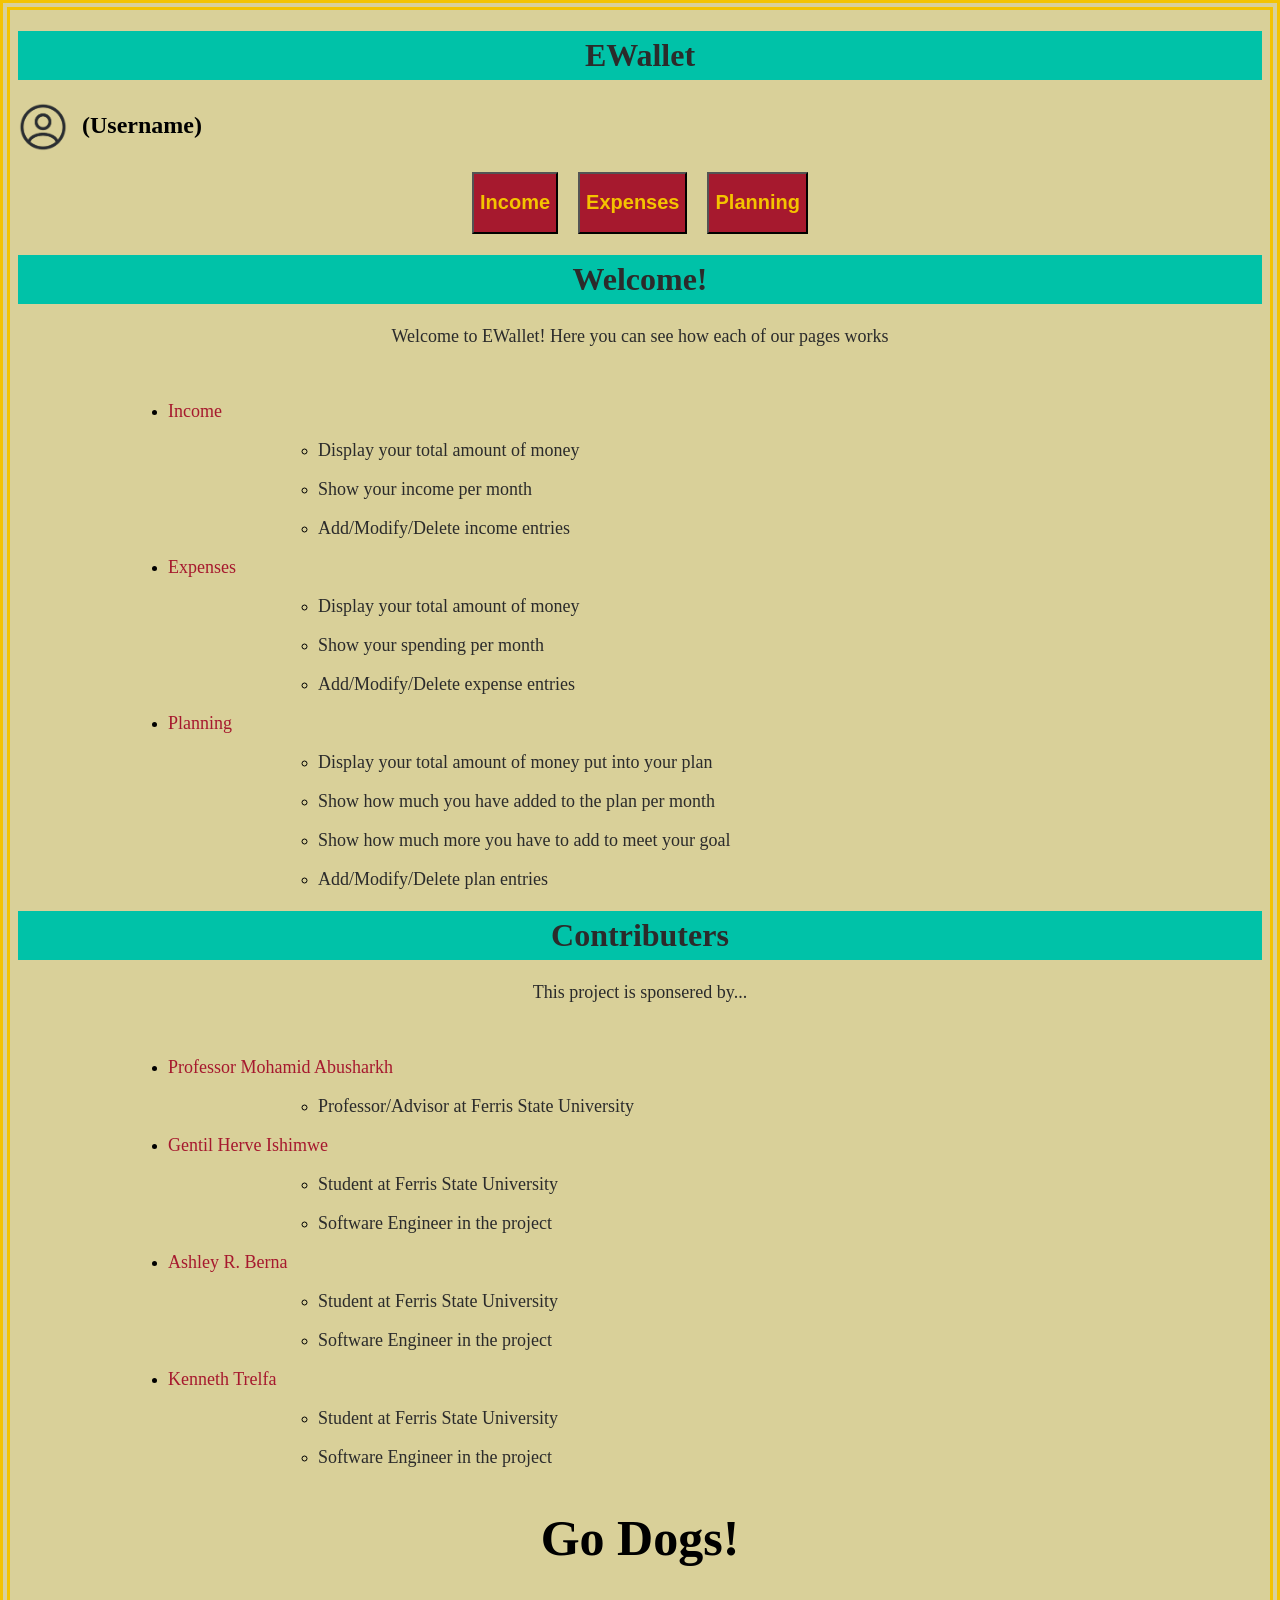
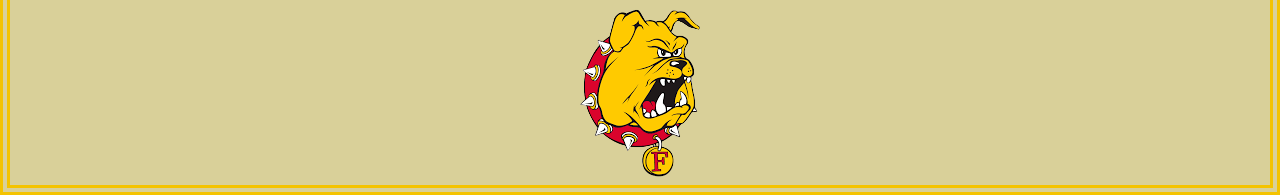
==== index.html @ 31c6ecd8 "finished index.html and created other html page files" ====
<!DOCTYPE html>
<html>
<head>
    <meta charset="UTF-8">
    <link rel = "stylesheet" href = "CSS_Files/styles.css">
    <title>EWallet</title>
</head>
<body>
    <div id = "intro">
        <h1 class = "title">EWallet</h1>

        <h2>
            <img src = "Pictures/usernameIcon.png" alt = "Username Icon" id = "usernameIcon">
            (Username)
        </h2>

        <div id = "optionButtons">
            <button id = "incomeButton"><h2>Income</h2></button>
            <button id = "expenseButton"><h2>Expenses</h2></button>
            <button id = "planningButton"><h2>Planning</h2></button>
        </div>
    </div>


    <div id = "explination">
        <h1 class = "title">Welcome!</h1>

        <p class = "generalText">Welcome to EWallet! Here you can see how each of our pages works</p><br>

        <ul>
            <li><p class = "listName">Income</p>
                <ul>
                    <li><p>Display your total amount of money</p></li>
                    <li><p>Show your income per month</p></li>
                    <li><p>Add/Modify/Delete income entries</p></li>
                </ul>
            </li>
            <li><p class = "listName">Expenses</p>
                <ul>
                    <li><p>Display your total amount of money</p></li>
                    <li><p>Show your spending per month</p></li>
                    <li><p>Add/Modify/Delete expense entries</p>
                </ul>
            </li>
            <li><p class = "listName">Planning</p>
                <ul>
                    <li><p>Display your total amount of money put into your plan</p></li>
                    <li><p>Show how much you have added to the plan per month</p></li>
                    <li><p>Show how much more you have to add to meet your goal</p></li>
                    <li><p>Add/Modify/Delete plan entries</p></li>
                </ul>
            </li>
        </ul>
    </div>

    <div id = "contributers">
        <h1 class = "title">Contributers</h1>

        <p class = "generalText">This project is sponsered by...</p><br>

        <ul>
            <li><p class = "listName">Professor Mohamid Abusharkh</p>
                <ul>
                    <li><p>Professor/Advisor at Ferris State University</p></li>
                </ul>
            </li>
            <li><p class = "listName">Gentil Herve Ishimwe</p>
                <ul>
                    <li><p>Student at Ferris State University</p></li>
                    <li><p>Software Engineer in the project</p></li>
                </ul>
            </li>
            <li><p class = "listName">Ashley R. Berna</p>
                <ul>
                    <li><p>Student at Ferris State University</p></li>
                    <li><p>Software Engineer in the project</p></li>
                </ul>
            </li>
                <li><p class = "listName">⁠Kenneth Trelfa</p>
                <ul>
                    <li><p>Student at Ferris State University</p></li>
                    <li><p>Software Engineer in the project</p></li>
                </ul>
            </li>
        </ul>

        <h2 id = "slogan">Go Dogs!</h2>

        <img src = "Pictures/FerrisStateLogo.png" alt = "Ferris State Logo" id = "logo">
    </div>

</body>
</html>
---- CSS_Files/styles.css ----
/* Page Styles */
html {
    background-color: #D9D099;
    border: 10px double #F4C300
}

/* Text Styles */
p {
    font-family: Lucida Console, serif;
    font-size: 18px;

    color: #2B2B2B;
}

.generalText {
    text-align: center;
}

.listName {
    color:#A6192E;
}

.title {
    padding: 6px 0px;
    text-align: center;
    font-family: Lucida Console, serif;

    color: #2B2B2B;
    background-color: #00C2A8;
}

#slogan {
    text-align: center;
    font-family: Lucida Console, serif;
    font-size: 50px;
}

/* Button Styles */
#optionButtons {
    display: flex;
    justify-content: center;
    gap: 20px;
}

button {
    background-color: #A6192E;
    color: #F4C300
}

/* List Styles */
ul {
    padding-left: 150px;
}

/* Image Styles */
#usernameIcon {
    width: 50px;
    height: 50px;
    border-radius: 50%;
    object-fit: cover;
    margin-right: 8px;
    vertical-align: middle;
}

#logo {
    display: block;
    margin: 0 auto;
}
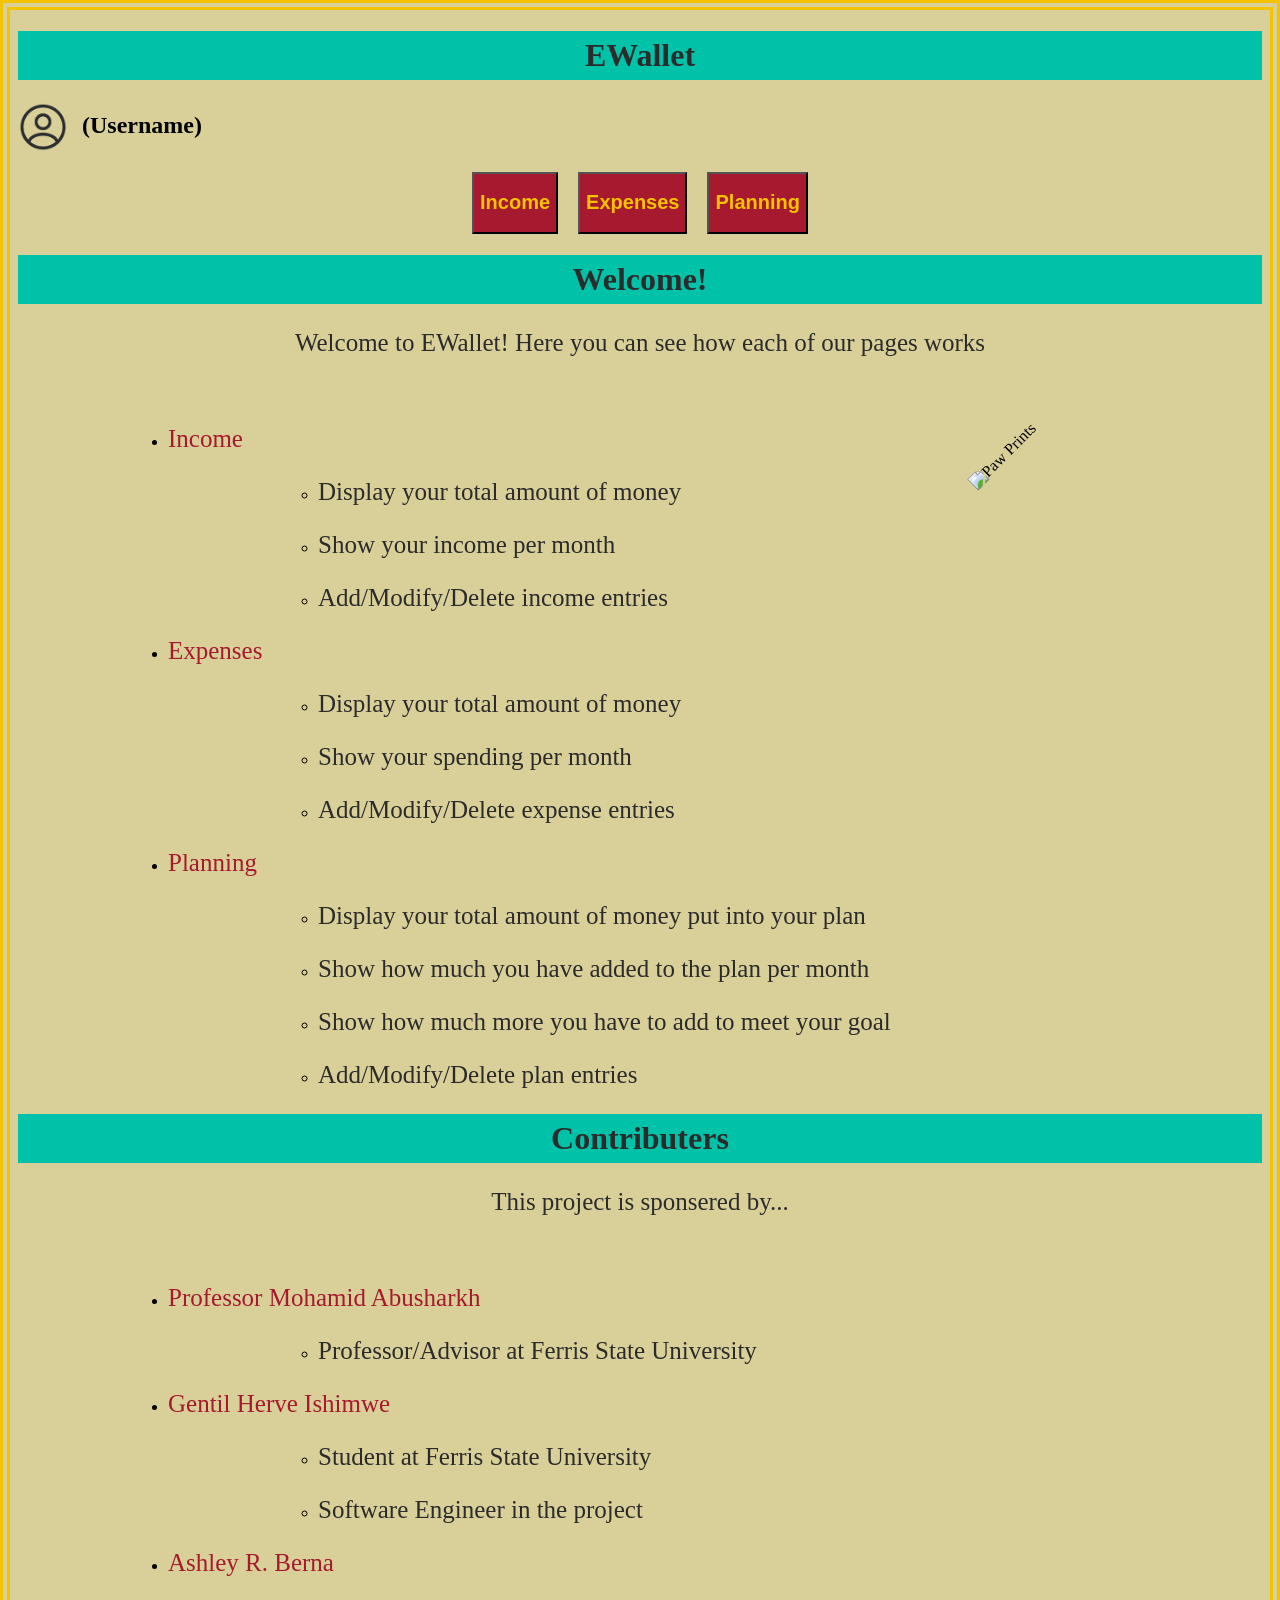
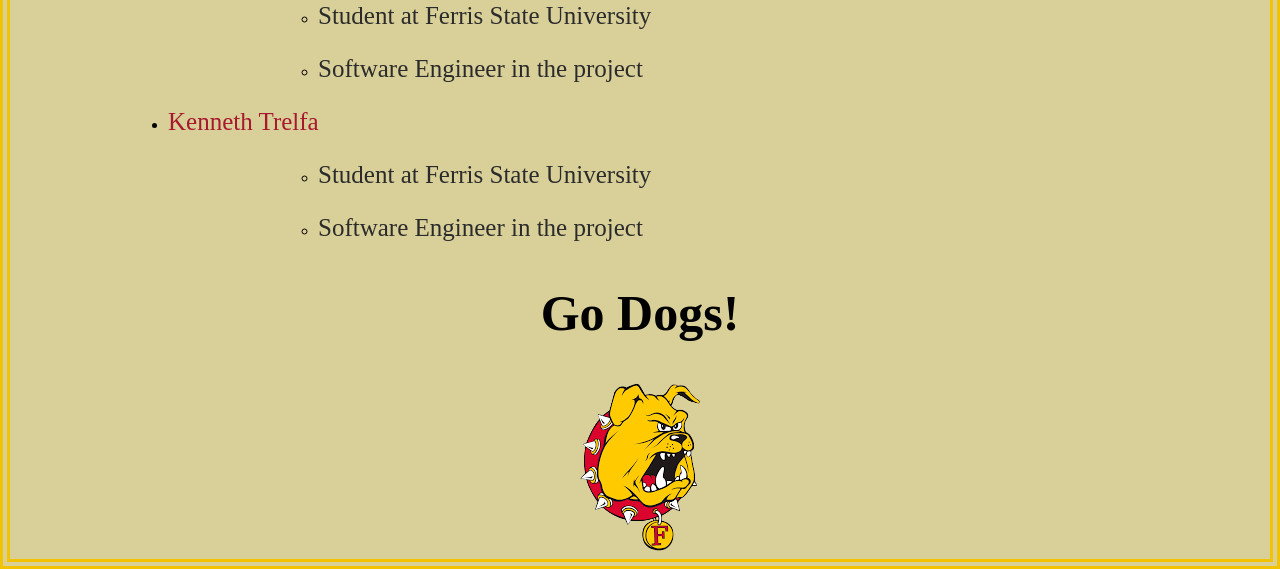
==== commit e789ac4b: "trying to decorate the page but need smaller img" ====
--- a/index.html
+++ b/index.html
@@ -15,15 +15,17 @@
         </h2>
 
         <div id = "optionButtons">
-            <button id = "incomeButton"><h2>Income</h2></button>
-            <button id = "expenseButton"><h2>Expenses</h2></button>
-            <button id = "planningButton"><h2>Planning</h2></button>
+            <button id = "incomeButton" onclick = "window.location.href = 'HTML_Files/income.html'"><h2>Income</h2></button>
+            <button id = "expenseButton" onclick = "window.location.href = 'HTML_Files/expenses.html'"><h2>Expenses</h2></button>
+            <button id = "planningButton" onclick = "window.location.href = 'HTML_Files/planning.html'"><h2>Planning</h2></button>
         </div>
     </div>
 
 
     <div id = "explination">
         <h1 class = "title">Welcome!</h1>
+
+        <img src = "Pictures/PawPrints.png" alt = "Paw Prints" id = "pawPrints1">
 
         <p class = "generalText">Welcome to EWallet! Here you can see how each of our pages works</p><br>
 
--- a/CSS_Files/styles.css
+++ b/CSS_Files/styles.css
@@ -7,7 +7,7 @@
 /* Text Styles */
 p {
     font-family: Lucida Console, serif;
-    font-size: 18px;
+    font-size: 25px;
 
     color: #2B2B2B;
 }
@@ -27,6 +27,10 @@
 
     color: #2B2B2B;
     background-color: #00C2A8;
+}
+
+.currentGoalText {
+    font-size: 30px;
 }
 
 #slogan {
@@ -53,6 +57,14 @@
 }
 
 /* Image Styles */
+#pawPrints1 {
+    position: absolute;
+    top: 300px;
+    left: 900px;
+    width: 500px;
+    transform: rotate(-45deg);
+}
+
 #usernameIcon {
     width: 50px;
     height: 50px;
@@ -65,4 +77,52 @@
 #logo {
     display: block;
     margin: 0 auto;
+}
+
+/* Div Styles */
+.incomeSum {
+    padding-left: 300px;
+    display: flex;
+    align-items: center;
+    gap: 25px;
+}
+
+#currentGoal {
+    display: flex;
+    align-items: center;
+    justify-content: center;
+    gap: 25px;
+    width: fit-content;
+    margin: 0 auto;
+}
+
+/* Form Styles */
+form {
+    padding-left: 400px;
+}
+
+label {
+    font-family: Lucida Console, serif;
+    font-size: 18px;
+}
+
+/* Table Styles */
+table {
+    margin: 20px auto;
+}
+
+td {
+    padding: 15px;
+    font-family: Lucida Console, serif;
+    font-size: 16px;
+
+    max-width: 300px;
+    word-wrap: break-word;
+    overflow-wrap: anywhere;
+}
+
+th {
+    padding: 15px;
+    font-family: Lucida Console, serif;
+    font-size: 20px;
 }
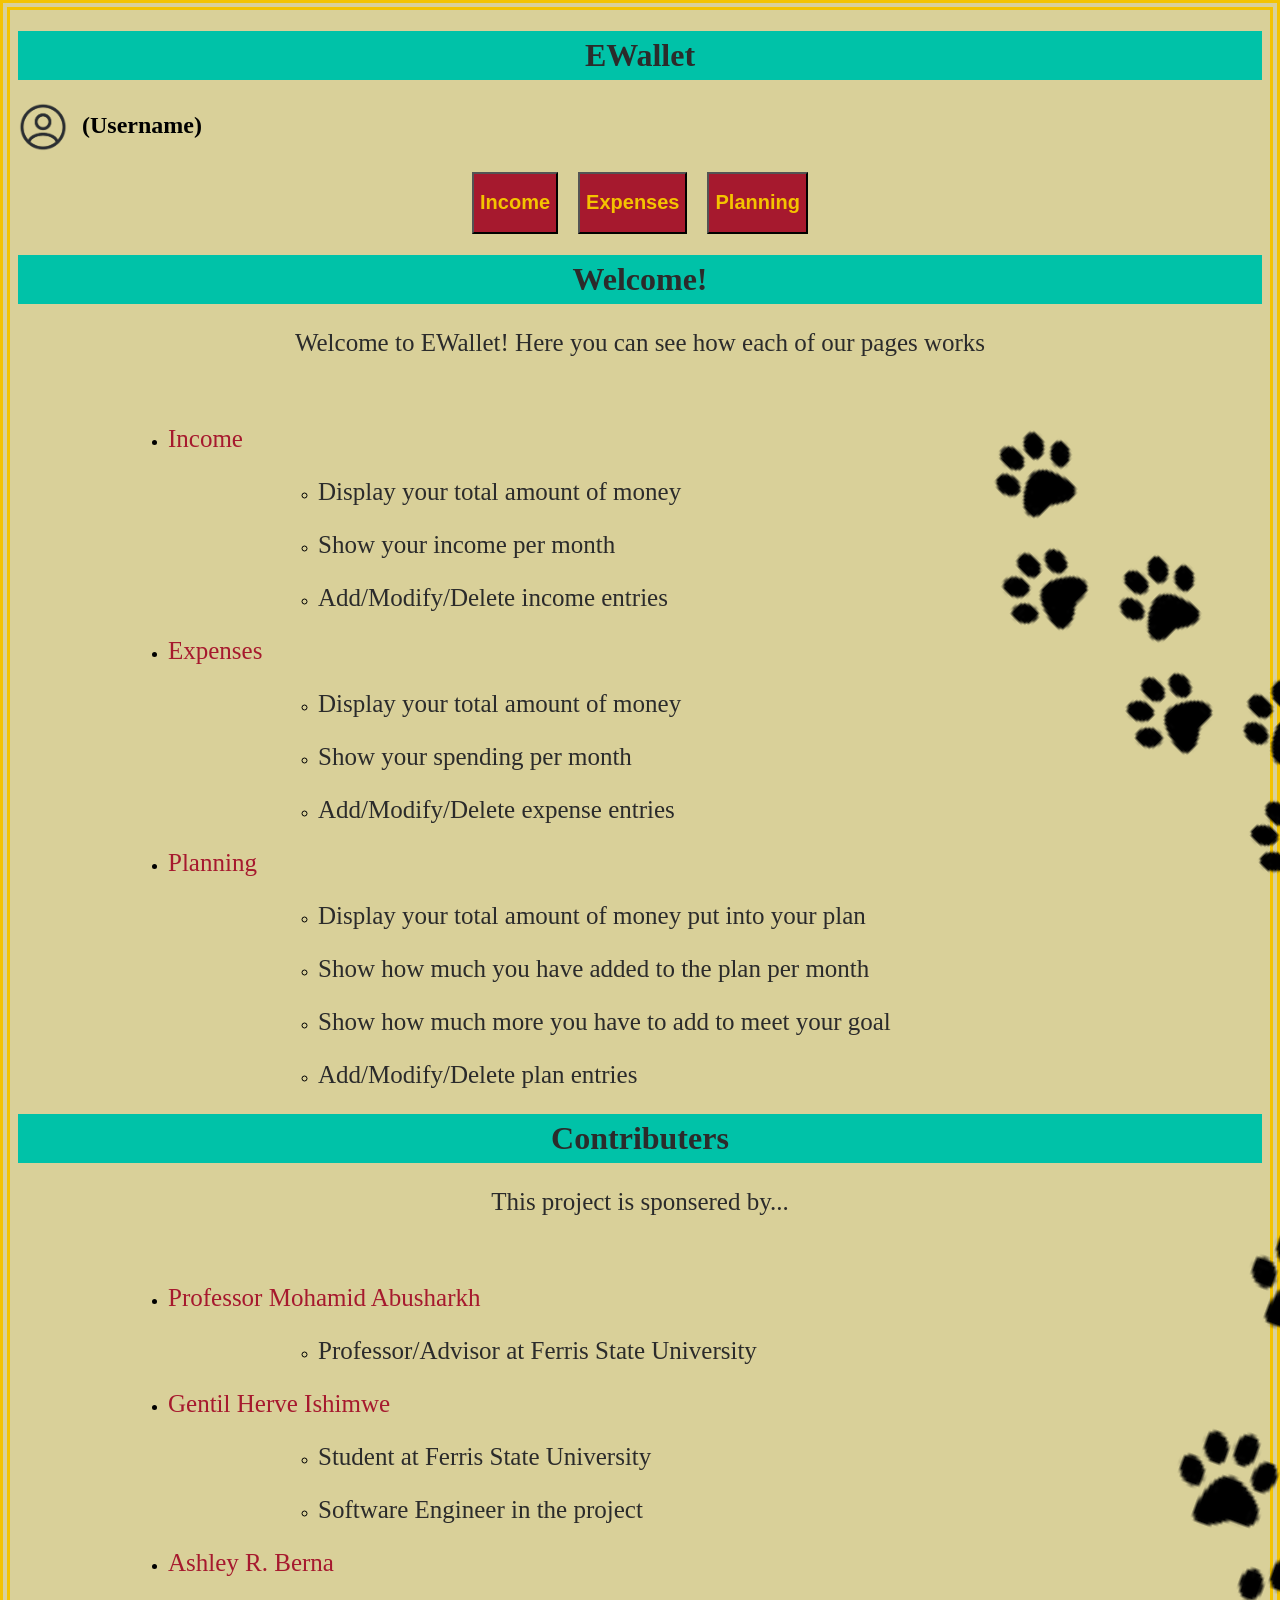
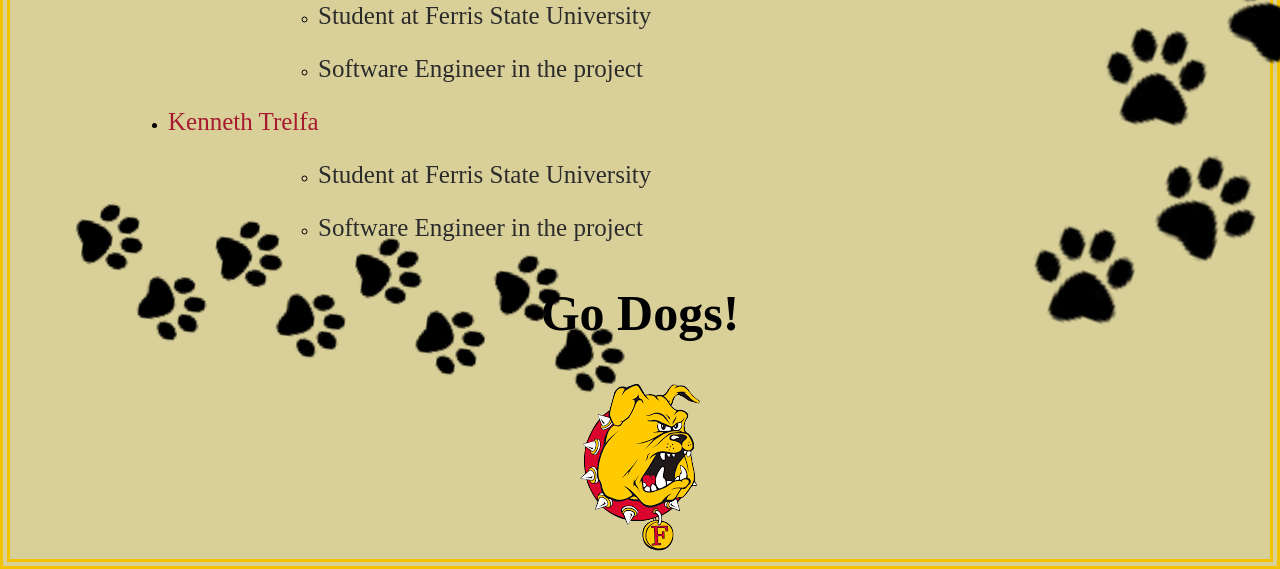
==== commit b93288b5: "decorated pages with paw prints" ====
--- a/index.html
+++ b/index.html
@@ -58,6 +58,9 @@
     <div id = "contributers">
         <h1 class = "title">Contributers</h1>
 
+        <img src = "Pictures/PawPrints.png" alt = "Paw Prints" id = "pawPrints2">
+        <img src = "Pictures/PawPrints.png" alt = "Paw Prints" id = "pawPrints3">
+
         <p class = "generalText">This project is sponsered by...</p><br>
 
         <ul>
--- a/CSS_Files/styles.css
+++ b/CSS_Files/styles.css
@@ -10,6 +10,10 @@
     font-size: 25px;
 
     color: #2B2B2B;
+}
+
+.moneyAmount {
+    font-size: 25px;
 }
 
 .generalText {
@@ -59,10 +63,57 @@
 /* Image Styles */
 #pawPrints1 {
     position: absolute;
-    top: 300px;
-    left: 900px;
-    width: 500px;
+    top: 350px;
+    left: 1100px;
+    width: 250px;
     transform: rotate(-45deg);
+}
+
+#pawPrints2 {
+    position: absolute;
+    top: 1100px;
+    left: 1100px;
+    width: 300px;
+    transform: rotate(20deg);
+}
+
+#pawPrints3 {
+    position: absolute;
+    top: 1600px;
+    left: 250px;
+    width: 200px;
+    transform: rotate(97deg);
+}
+
+#pawPrints4 {
+    position: absolute;
+    top: 180px;
+    left: 1000px;
+    width: 225px;
+    transform: rotate(-70deg);
+}
+
+#pawPrints5 {
+    position: absolute;
+    top: 315px;
+    left: 100px;
+    width: 125px;
+    transform: rotate(15deg);
+}
+#pawPrints6 {
+    position: absolute;
+    top: 250px;
+    left: 1000px;
+    width: 225px;
+    transform: rotate(-75deg);
+}
+
+#pawPrints7 {
+    position: absolute;
+    top: 325px;
+    left: 100px;
+    width: 150px;
+    transform: rotate(15deg);
 }
 
 #usernameIcon {
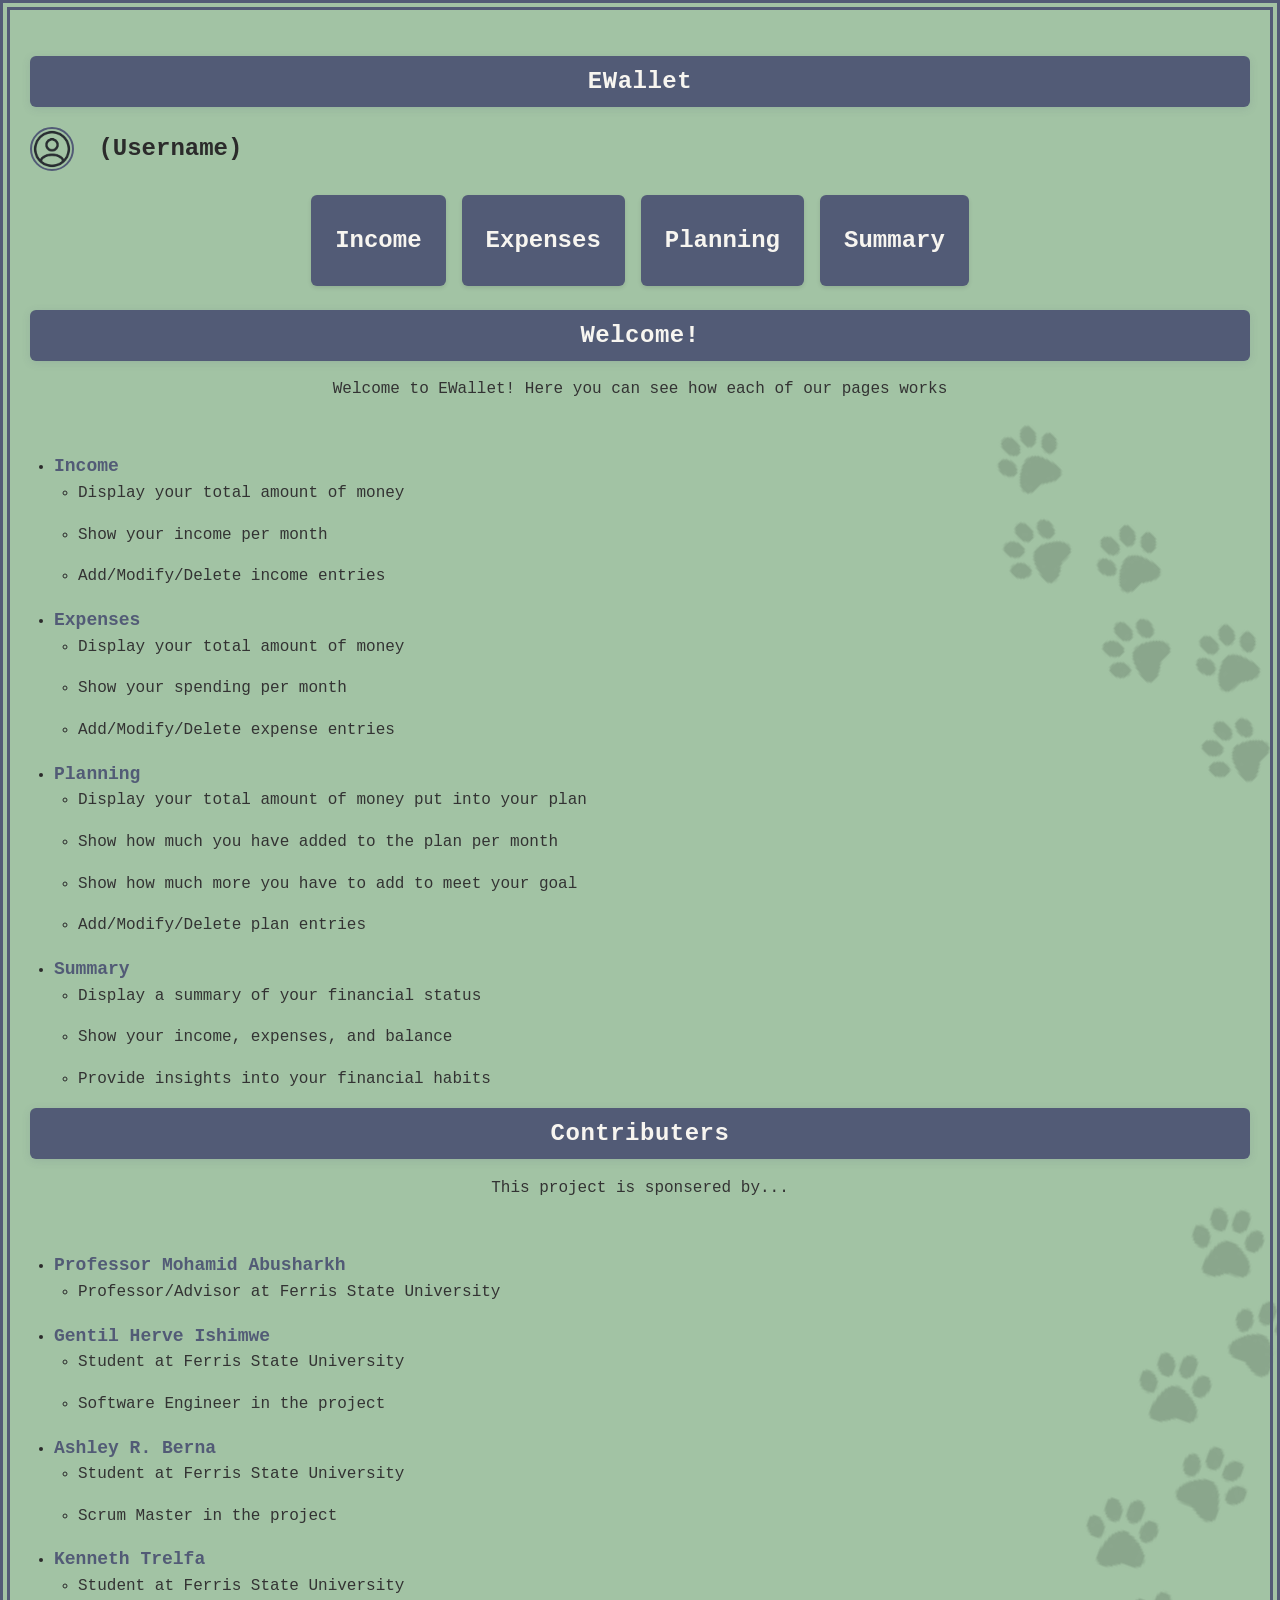
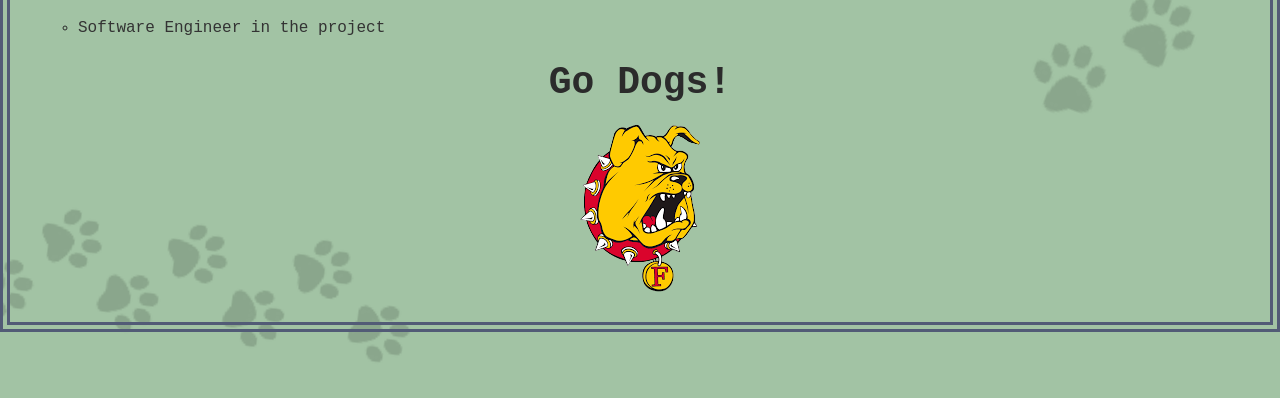
==== commit e2aff285: "created new html page for summary included with pie chart" ====
--- a/index.html
+++ b/index.html
@@ -18,6 +18,7 @@
             <button id = "incomeButton" onclick = "window.location.href = 'HTML_Files/income.html'"><h2>Income</h2></button>
             <button id = "expenseButton" onclick = "window.location.href = 'HTML_Files/expenses.html'"><h2>Expenses</h2></button>
             <button id = "planningButton" onclick = "window.location.href = 'HTML_Files/planning.html'"><h2>Planning</h2></button>
+            <button id = "summaryButton" onclick = "window.location.href = 'HTML_Files/financialSummary.html'"><h2>Summary</h2></button>
         </div>
     </div>
 
@@ -52,6 +53,13 @@
                     <li><p>Add/Modify/Delete plan entries</p></li>
                 </ul>
             </li>
+            <li><p class = "listName">Summary</p>
+                <ul>
+                    <li><p>Display a summary of your financial status</p></li>
+                    <li><p>Show your income, expenses, and balance</p></li>
+                    <li><p>Provide insights into your financial habits</p></li>
+                </ul>
+            </li>
         </ul>
     </div>
 
@@ -78,7 +86,7 @@
             <li><p class = "listName">Ashley R. Berna</p>
                 <ul>
                     <li><p>Student at Ferris State University</p></li>
-                    <li><p>Software Engineer in the project</p></li>
+                    <li><p>Scrum Master in the project</p></li>
                 </ul>
             </li>
                 <li><p class = "listName">⁠Kenneth Trelfa</p>
--- a/CSS_Files/styles.css
+++ b/CSS_Files/styles.css
@@ -1,19 +1,38 @@
 /* Page Styles */
 html {
-    background-color: #D9D099;
-    border: 10px double #F4C300
+    background-color: #A2C3A4;
+    box-sizing: border-box;
+}
+
+*, *::before, *::after {
+    box-sizing: inherit;
+}
+
+body {
+    margin: 0;
+    padding: 30px 20px;
+    font-family: "Lucida Console", Monaco, monospace; 
+    color: #2B2B2B;
+    border: 10px double #525B76; 
+    min-height: calc(100vh - 40px);
+    position: relative;
+    overflow-x: hidden; 
 }
 
 /* Text Styles */
 p {
-    font-family: Lucida Console, serif;
-    font-size: 25px;
-
-    color: #2B2B2B;
+    font-size: 16px; 
+    line-height: 1.6;
+    color: #333333;
+    margin-top: 0;
+    margin-bottom: 16px;
 }
 
 .moneyAmount {
-    font-size: 25px;
+    font-size: 28px; 
+    font-weight: bold;
+    margin: 0; 
+    color: #2B2B2B;
 }
 
 .generalText {
@@ -21,108 +40,105 @@
 }
 
 .listName {
-    color:#A6192E;
+    color: #525B76; 
+    font-size: 18px;
+    font-weight: bold;
+    margin: 0; 
 }
 
 .title {
-    padding: 6px 0px;
+    padding: 12px 20px;
     text-align: center;
-    font-family: Lucida Console, serif;
-
-    color: #2B2B2B;
-    background-color: #00C2A8;
+    font-family: "Lucida Console", Monaco, monospace;
+    font-size: 24px;
+    letter-spacing: 0.5px;
+    color: #F7F5F0; 
+    background-color: #525B76;  
+    border-radius: 6px;
+    box-shadow: 0 2px 8px rgba(82, 91, 118, 0.15);
 }
 
 .currentGoalText {
-    font-size: 30px;
+    font-size: 24px;
+    font-weight: bold;
+    color: #525B76;
 }
 
 #slogan {
     text-align: center;
-    font-family: Lucida Console, serif;
-    font-size: 50px;
+    font-family: "Lucida Console", Monaco, monospace;
+    font-size: 38px;
+    color: #2B2B2B;
+    margin: 20px 0;
 }
 
 /* Button Styles */
 #optionButtons {
     display: flex;
     justify-content: center;
-    gap: 20px;
+    gap: 16px;
+    margin: 24px 0;
 }
 
 button {
-    background-color: #A6192E;
-    color: #F4C300
+    background-color: #525B76; 
+    color: #F7F5F0; 
+    padding: 12px 24px; 
+    font-family: "Lucida Console", Monaco, monospace;
+    font-size: 16px;
+    font-weight: bold;
+    border: none;
+    border-radius: 6px;
+    cursor: pointer;
+    box-shadow: 0 2px 4px rgba(0, 0, 0, 0.1);
+    transition: background-color 0.2s ease, transform 0.1s ease, box-shadow 0.2s ease;
+}
+
+button:hover {
+    background-color: #434B62; 
+    box-shadow: 0 4px 8px rgba(0, 0, 0, 0.15);
+}
+
+button:active {
+    transform: translateY(1px);
+    box-shadow: 0 1px 2px rgba(0, 0, 0, 0.1);
 }
 
 /* List Styles */
 ul {
-    padding-left: 150px;
+    padding-left: 24px; 
 }
 
 /* Image Styles */
-#pawPrints1 {
+#pawPrints1, #pawPrints2, #pawPrints3, #pawPrints4, #pawPrints5, #pawPrints6, #pawPrints7 {
     position: absolute;
-    top: 350px;
-    left: 1100px;
-    width: 250px;
-    transform: rotate(-45deg);
-}
-
-#pawPrints2 {
-    position: absolute;
-    top: 1100px;
-    left: 1100px;
-    width: 300px;
-    transform: rotate(20deg);
-}
-
-#pawPrints3 {
-    position: absolute;
-    top: 1600px;
-    left: 250px;
-    width: 200px;
-    transform: rotate(97deg);
-}
-
-#pawPrints4 {
-    position: absolute;
-    top: 180px;
-    left: 1000px;
-    width: 225px;
-    transform: rotate(-70deg);
-}
-
-#pawPrints5 {
-    position: absolute;
-    top: 315px;
-    left: 100px;
-    width: 125px;
-    transform: rotate(15deg);
-}
-#pawPrints6 {
-    position: absolute;
-    top: 250px;
-    left: 1000px;
-    width: 225px;
-    transform: rotate(-75deg);
-}
-
-#pawPrints7 {
-    position: absolute;
-    top: 325px;
-    left: 100px;
-    width: 150px;
-    transform: rotate(15deg);
+    z-index: -1; 
+    opacity: 0.15; 
+    pointer-events: none;
+}
+
+#pawPrints1 { top: 350px; left: 85%; width: 200px; transform: rotate(-45deg); }
+#pawPrints2 { top: 1100px; left: 85%; width: 220px; transform: rotate(20deg); }
+#pawPrints3 { top: 1600px; left: 5%; width: 180px; transform: rotate(97deg); }
+#pawPrints4 { top: 180px; left: 80%; width: 180px; transform: rotate(-70deg); }
+#pawPrints5 { top: 315px; left: 2%; width: 110px; transform: rotate(15deg); }
+#pawPrints6 { top: 250px; left: 80%; width: 180px; transform: rotate(-75deg); }
+#pawPrints7 { top: 325px; left: 2%; width: 130px; transform: rotate(15deg); }
+
+@media (max-width: 1024px) {
+    #pawPrints1, #pawPrints2, #pawPrints3, #pawPrints4, #pawPrints5, #pawPrints6, #pawPrints7 {
+        display: none;
+    }
 }
 
 #usernameIcon {
-    width: 50px;
-    height: 50px;
+    width: 44px;
+    height: 44px;
     border-radius: 50%;
     object-fit: cover;
-    margin-right: 8px;
+    margin-right: 10px;
     vertical-align: middle;
+    border: 2px solid #525B76;
 }
 
 #logo {
@@ -132,10 +148,16 @@
 
 /* Div Styles */
 .incomeSum {
-    padding-left: 300px;
+    max-width: 500px; 
+    margin: 12px auto; 
+    padding: 16px 20px;
     display: flex;
     align-items: center;
+    justify-content: space-between; 
     gap: 25px;
+    background-color: rgba(247, 245, 240, 0.6); 
+    border-radius: 8px;
+    border-left: 5px solid #7D928B; 
 }
 
 #currentGoal {
@@ -145,35 +167,84 @@
     gap: 25px;
     width: fit-content;
     margin: 0 auto;
+    padding: 16px;
 }
 
 /* Form Styles */
 form {
-    padding-left: 400px;
+    max-width: 500px; 
+    margin: 32px auto; 
+    display: flex;
+    flex-direction: column; 
+    gap: 16px; 
 }
 
 label {
-    font-family: Lucida Console, serif;
-    font-size: 18px;
+    font-family: "Lucida Console", Monaco, monospace;
+    font-size: 15px;
+    font-weight: bold;
+    margin-bottom: 2px;
+    color: #2B2B2B;
+    text-transform: uppercase; 
+    letter-spacing: 0.5px;
+}
+
+form input, form select, form textarea {
+    padding: 12px;
+    font-family: "Lucida Console", Monaco, monospace;
+    font-size: 15px;
+    color: #2B2B2B;
+    border: 2px solid #7D928B; 
+    border-radius: 6px;
+    background-color: #F7F5F0;
+    width: 100%; 
+    box-sizing: border-box;
+    transition: border-color 0.2s ease, box-shadow 0.2s ease, background-color 0.2s ease;
+}
+
+form input:focus, form select:focus, form textarea:focus {
+    outline: none;
+    background-color: #ffffff;
+    border-color: #525B76; 
+    box-shadow: 0 0 0 3px rgba(82, 91, 118, 0.15);
 }
 
 /* Table Styles */
 table {
-    margin: 20px auto;
+    margin: 40px auto;
+    border-collapse: separate; 
+    border-spacing: 0;
+    width: 90%;
+    max-width: 1000px;
+    background-color: #F7F5F0;
+    border-radius: 8px;
+    box-shadow: 0 4px 12px rgba(0, 0, 0, 0.05);
+    overflow: hidden; 
+}
+
+th {
+    padding: 16px;
+    font-family: "Lucida Console", Monaco, monospace;
+    font-size: 16px;
+    font-weight: bold;
+    background-color: #525B76; 
+    color: #F7F5F0;
+    text-align: left;
+    text-transform: uppercase;
+    letter-spacing: 0.5px;
 }
 
 td {
-    padding: 15px;
-    font-family: Lucida Console, serif;
-    font-size: 16px;
-
+    padding: 16px;
+    font-family: "Lucida Console", Monaco, monospace;
+    font-size: 15px;
+    color: #333333;
+    border-bottom: 1px solid rgba(125, 146, 139, 0.25); 
     max-width: 300px;
     word-wrap: break-word;
     overflow-wrap: anywhere;
 }
 
-th {
-    padding: 15px;
-    font-family: Lucida Console, serif;
-    font-size: 20px;
-}+table tr:last-child td {
+    border-bottom: none; 
+}
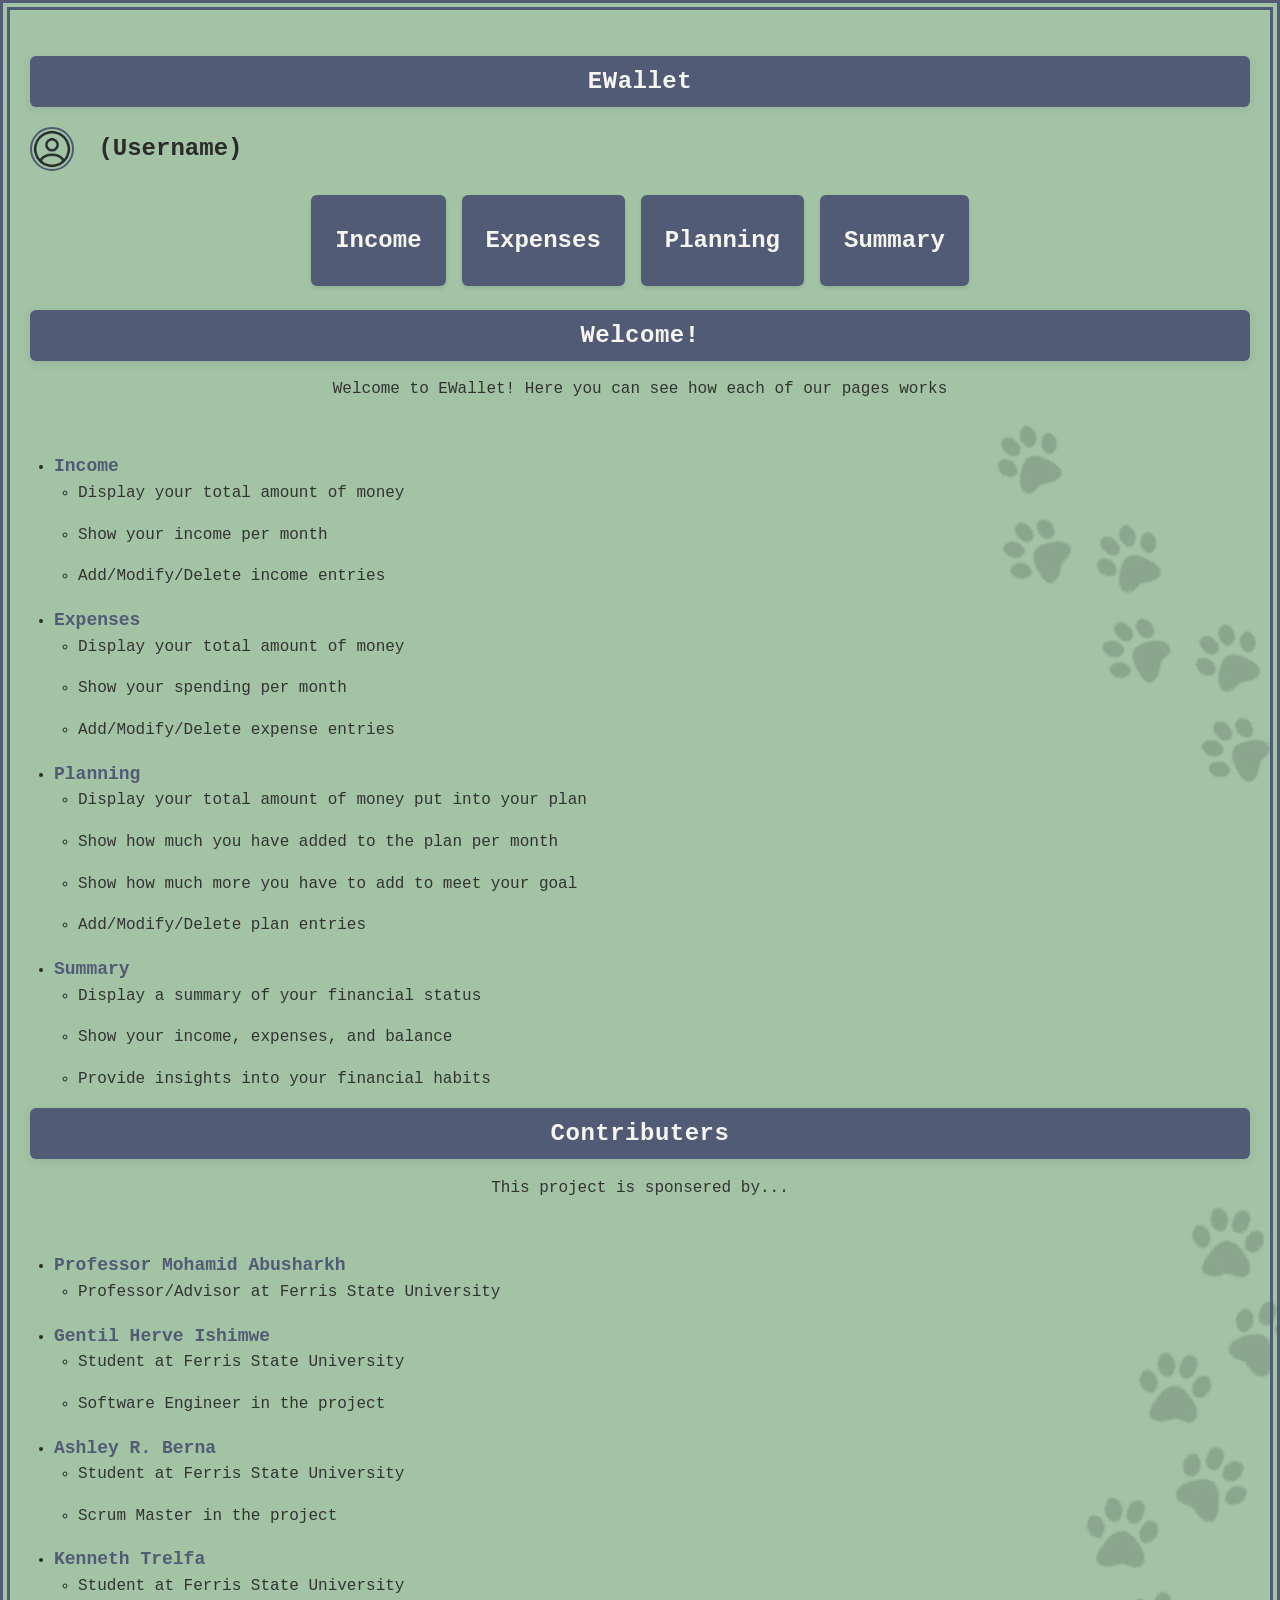
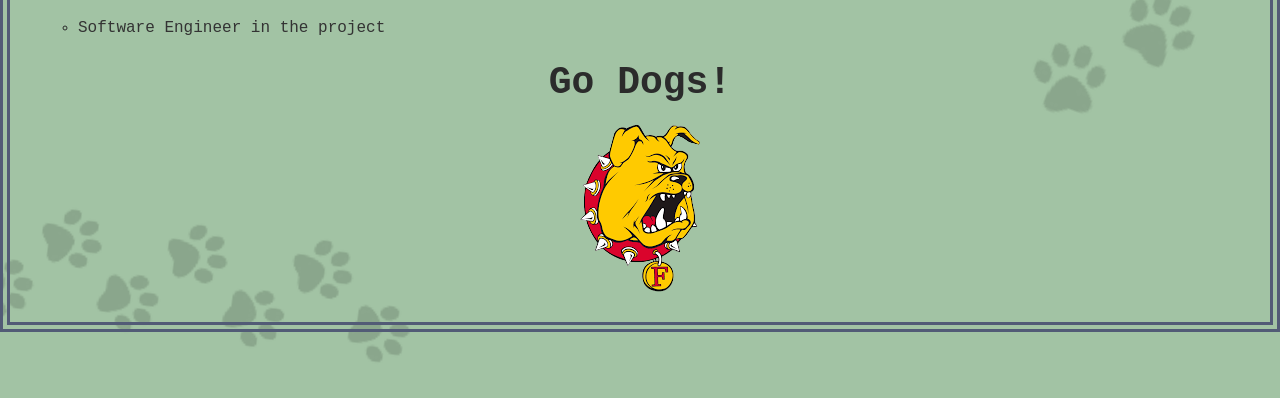
==== commit 3782321c: "Add user account login form" ====
--- a/index.html
+++ b/index.html
@@ -11,7 +11,7 @@
 
         <h2>
             <img src = "Pictures/usernameIcon.png" alt = "Username Icon" id = "usernameIcon">
-            (Username)
+            <span class="username-text">(Username)</span>
         </h2>
 
         <div id = "optionButtons">
@@ -19,6 +19,28 @@
             <button id = "expenseButton" onclick = "window.location.href = 'HTML_Files/expenses.html'"><h2>Expenses</h2></button>
             <button id = "planningButton" onclick = "window.location.href = 'HTML_Files/planning.html'"><h2>Planning</h2></button>
             <button id = "summaryButton" onclick = "window.location.href = 'HTML_Files/financialSummary.html'"><h2>Summary</h2></button>
+        </div>
+    </div>
+
+    <!-- User Account Setup -->
+    <div id="accountCreationModal" class="modal-overlay" style="display: none;">
+        <div class="modal-card">
+            <h2 class="title">Create E-Wallet Account</h2>
+            <form id="accountCreationForm">
+                <div class="form-group">
+                    <label for="walletUsername">Username:</label>
+                    <input type="text" id="walletUsername" required>
+                </div>
+                <div class="form-group">
+                    <label for="walletBaseBalance">Starting Balance ($):</label>
+                    <input type="number" id="walletBaseBalance" value="500.00" step="0.01" min="0" required>
+                </div>
+                <div class="form-group">
+                    <label for="walletBaseIncome">Starting Monthly Income ($):</label>
+                    <input type="number" id="walletBaseIncome" value="50.00" step="0.01" min="0" required>
+                </div>
+                <button type="submit" id="createAccountBtn">Save Account</button>
+            </form>
         </div>
     </div>
 
@@ -42,7 +64,7 @@
                 <ul>
                     <li><p>Display your total amount of money</p></li>
                     <li><p>Show your spending per month</p></li>
-                    <li><p>Add/Modify/Delete expense entries</p>
+                    <li><p>Add/Modify/Delete expense entries</p></li>
                 </ul>
             </li>
             <li><p class = "listName">Planning</p>
@@ -102,5 +124,6 @@
         <img src = "Pictures/FerrisStateLogo.png" alt = "Ferris State Logo" id = "logo">
     </div>
 
+    <script type="module" src="./app.js"></script>
 </body>
-</html>+</html>
--- a/CSS_Files/styles.css
+++ b/CSS_Files/styles.css
@@ -28,7 +28,7 @@
     margin-bottom: 16px;
 }
 
-.moneyAmount {
+.moneyAmount, .money-amount {
     font-size: 28px; 
     font-weight: bold;
     margin: 0; 
@@ -39,7 +39,7 @@
     text-align: center;
 }
 
-.listName {
+.listName, .summary-label {
     color: #525B76; 
     font-size: 18px;
     font-weight: bold;
@@ -80,7 +80,7 @@
     margin: 24px 0;
 }
 
-button {
+button, .btn {
     background-color: #525B76; 
     color: #F7F5F0; 
     padding: 12px 24px; 
@@ -92,14 +92,18 @@
     cursor: pointer;
     box-shadow: 0 2px 4px rgba(0, 0, 0, 0.1);
     transition: background-color 0.2s ease, transform 0.1s ease, box-shadow 0.2s ease;
-}
-
-button:hover {
+    text-decoration: none; /* Keeps links from having underlines */
+    display: inline-flex;
+    align-items: center;
+    justify-content: center;
+}
+
+button:hover, .btn:hover {
     background-color: #434B62; 
     box-shadow: 0 4px 8px rgba(0, 0, 0, 0.15);
 }
 
-button:active {
+button:active, .btn:active {
     transform: translateY(1px);
     box-shadow: 0 1px 2px rgba(0, 0, 0, 0.1);
 }
@@ -147,7 +151,7 @@
 }
 
 /* Div Styles */
-.incomeSum {
+.incomeSum, .expense-sum, .planning-box {
     max-width: 500px; 
     margin: 12px auto; 
     padding: 16px 20px;
@@ -158,6 +162,7 @@
     background-color: rgba(247, 245, 240, 0.6); 
     border-radius: 8px;
     border-left: 5px solid #7D928B; 
+    box-sizing: border-box; 
 }
 
 #currentGoal {
@@ -171,12 +176,19 @@
 }
 
 /* Form Styles */
-form {
+form, #expenseForm, #planningForm {
     max-width: 500px; 
     margin: 32px auto; 
     display: flex;
     flex-direction: column; 
     gap: 16px; 
+}
+
+
+.form-group {
+    display: flex;
+    flex-direction: column;
+    width: 100%;
 }
 
 label {
@@ -248,3 +260,9 @@
 table tr:last-child td {
     border-bottom: none; 
 }
+
+table td button {
+    padding: 6px 12px;
+    font-size: 13px;
+    margin-right: 4px;
+}
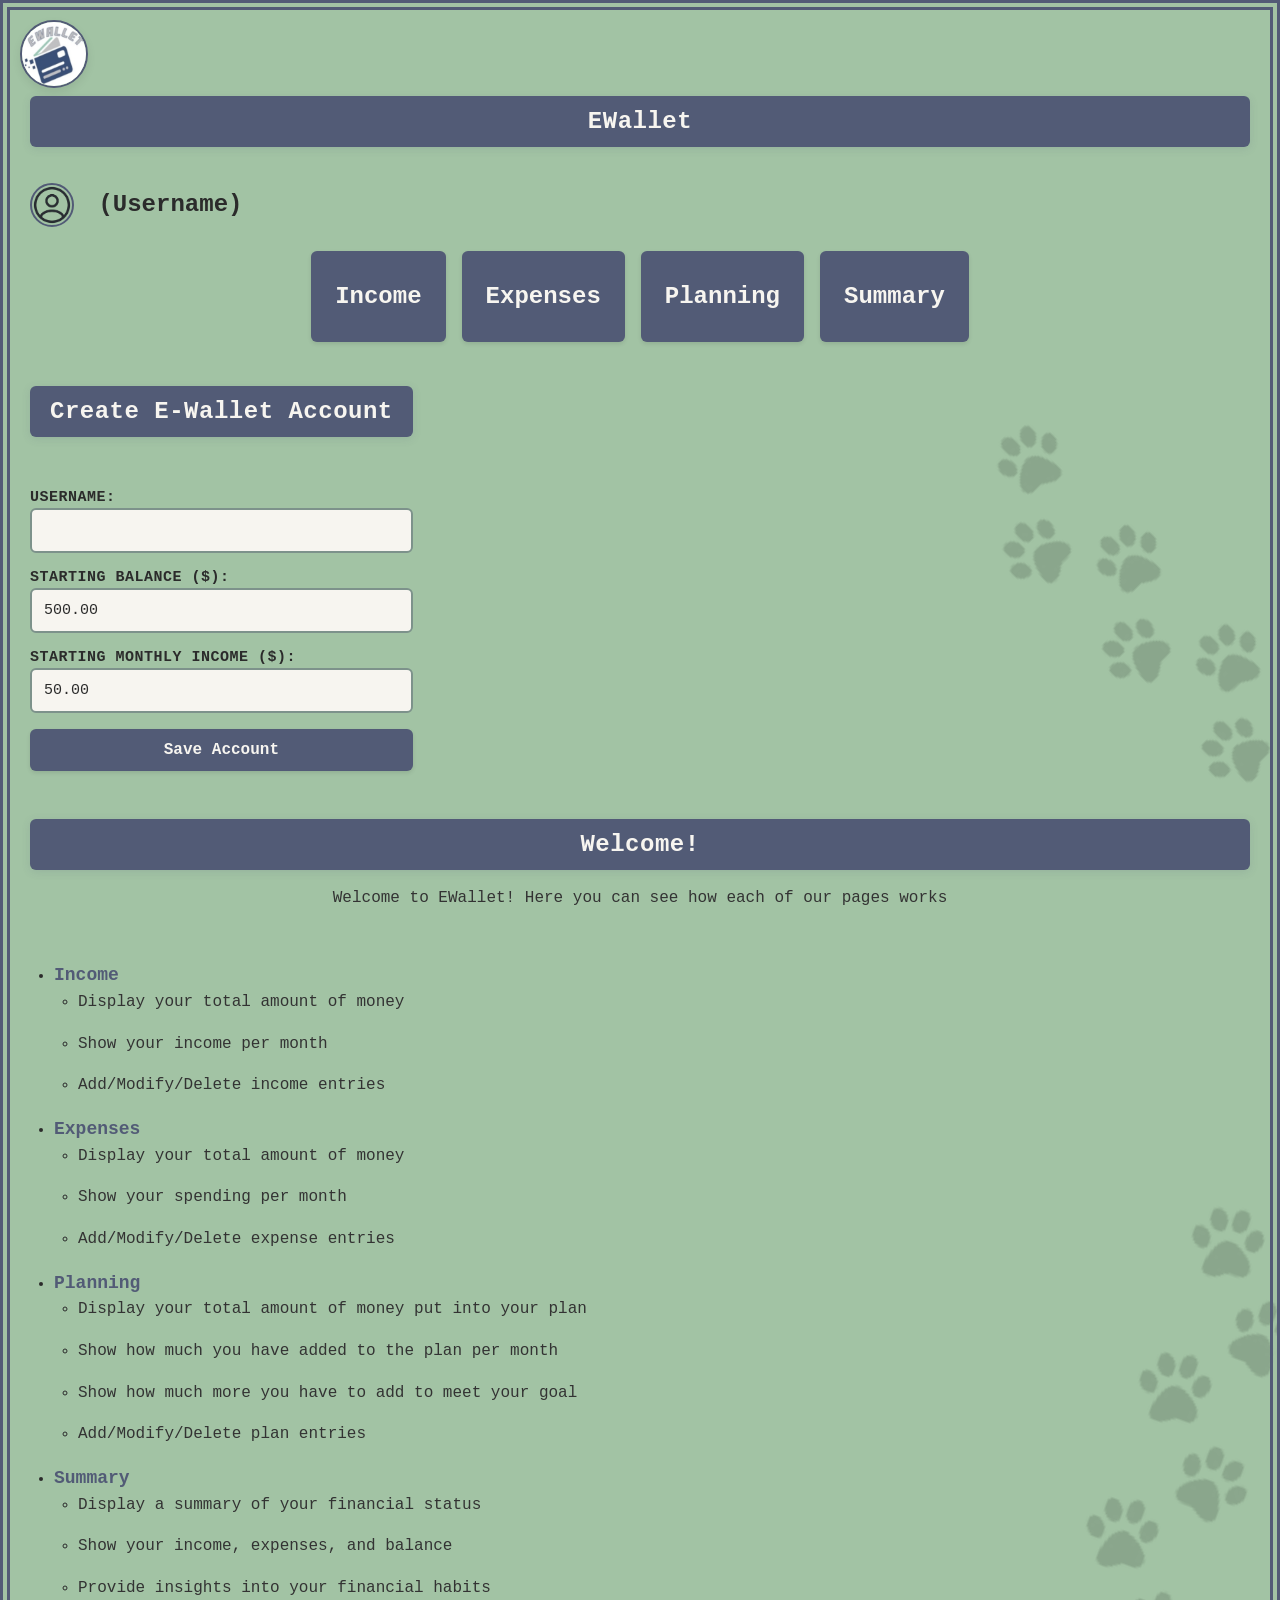
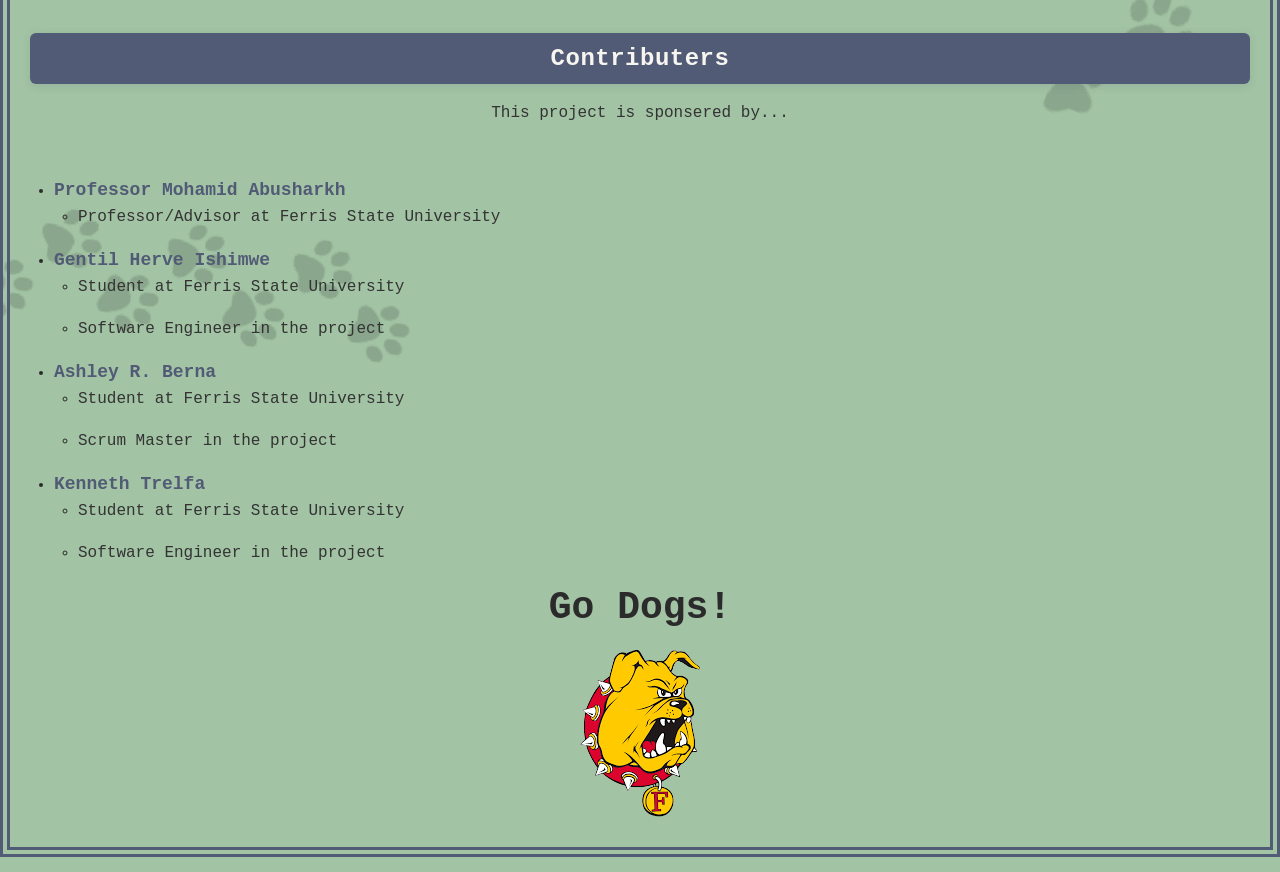
==== commit f49bc283: "Add app logo UI" ====
--- a/index.html
+++ b/index.html
@@ -2,12 +2,15 @@
 <html>
 <head>
     <meta charset="UTF-8">
+    <link rel="icon" type="image/png" href="Pictures/appLogo.png">
     <link rel = "stylesheet" href = "CSS_Files/styles.css">
     <title>EWallet</title>
 </head>
 <body>
+    <a href="index.html" class="app-logo-link" aria-label="Return to Main Page"></a>
+    <img src="Pictures/appIcon.png" alt="EWallet Logo" class="app-logo-icon">
     <div id = "intro">
-        <h1 class = "title">EWallet</h1>
+       <h1 class = "title"> EWallet</h1>
 
         <h2>
             <img src = "Pictures/usernameIcon.png" alt = "Username Icon" id = "usernameIcon">
--- a/CSS_Files/styles.css
+++ b/CSS_Files/styles.css
@@ -19,6 +19,66 @@
     overflow-x: hidden; 
 }
 
+/* EWALLET Logo Styling */
+.title {
+    position: relative;
+    display: inline-flex;
+    align-items: center;
+    justify-content: center;
+    width: 100%;
+    padding: 12px 20px;
+    text-align: center;
+    font-family: "Lucida Console", Monaco, monospace;
+    font-size: 24px;
+    letter-spacing: 0.5px;
+    color: #F7F5F0; 
+    background-color: #525B76;  
+    border-radius: 6px;
+    box-shadow: 0 2px 8px rgba(82, 91, 118, 0.15);
+}
+
+#intro {
+    margin-top: 40px !important; 
+    position: relative !important;
+}
+
+.app-logo-link {
+    position: absolute !important; 
+    left: 20px !important;         
+    top: 25px !important;         
+    width: 48px !important;      
+    height: 48px !important;
+    z-index: 9999 !important;     
+    display: inline-block !important;
+    text-decoration: none !important;
+}
+
+.app-logo-icon {
+    position: absolute !important; 
+    left: 10px !important;         
+    top: 10px !important;         
+    width: 68px !important;      
+    height: 68px !important;
+    object-fit: cover !important;   
+    border-radius: 50% !important;  
+    border: 2px solid #525B76 !important; 
+    background-color: #F7F5F0 !important; 
+    box-shadow: 0px 4px 10px rgba(0, 0, 0, 0.08) !important;
+    transition: transform 0.2s cubic-bezier(0.4, 0, 0.2, 1), 
+                border-color 0.2s ease, 
+                box-shadow 0.2s ease !important;   
+}
+
+.app-logo-link:hover .app-logo-icon {
+    transform: scale(1.08) !important; 
+    border-color: #434B62 !important;   
+    box-shadow: 0px 6px 14px rgba(0, 0, 0, 0.15) !important; 
+}
+
+.app-logo-link:active .app-logo-icon {
+    transform: scale(0.96) !important; 
+    box-shadow: 0px 2px 4px rgba(0, 0, 0, 0.1) !important;
+}
 /* Text Styles */
 p {
     font-size: 16px; 
@@ -44,18 +104,6 @@
     font-size: 18px;
     font-weight: bold;
     margin: 0; 
-}
-
-.title {
-    padding: 12px 20px;
-    text-align: center;
-    font-family: "Lucida Console", Monaco, monospace;
-    font-size: 24px;
-    letter-spacing: 0.5px;
-    color: #F7F5F0; 
-    background-color: #525B76;  
-    border-radius: 6px;
-    box-shadow: 0 2px 8px rgba(82, 91, 118, 0.15);
 }
 
 .currentGoalText {
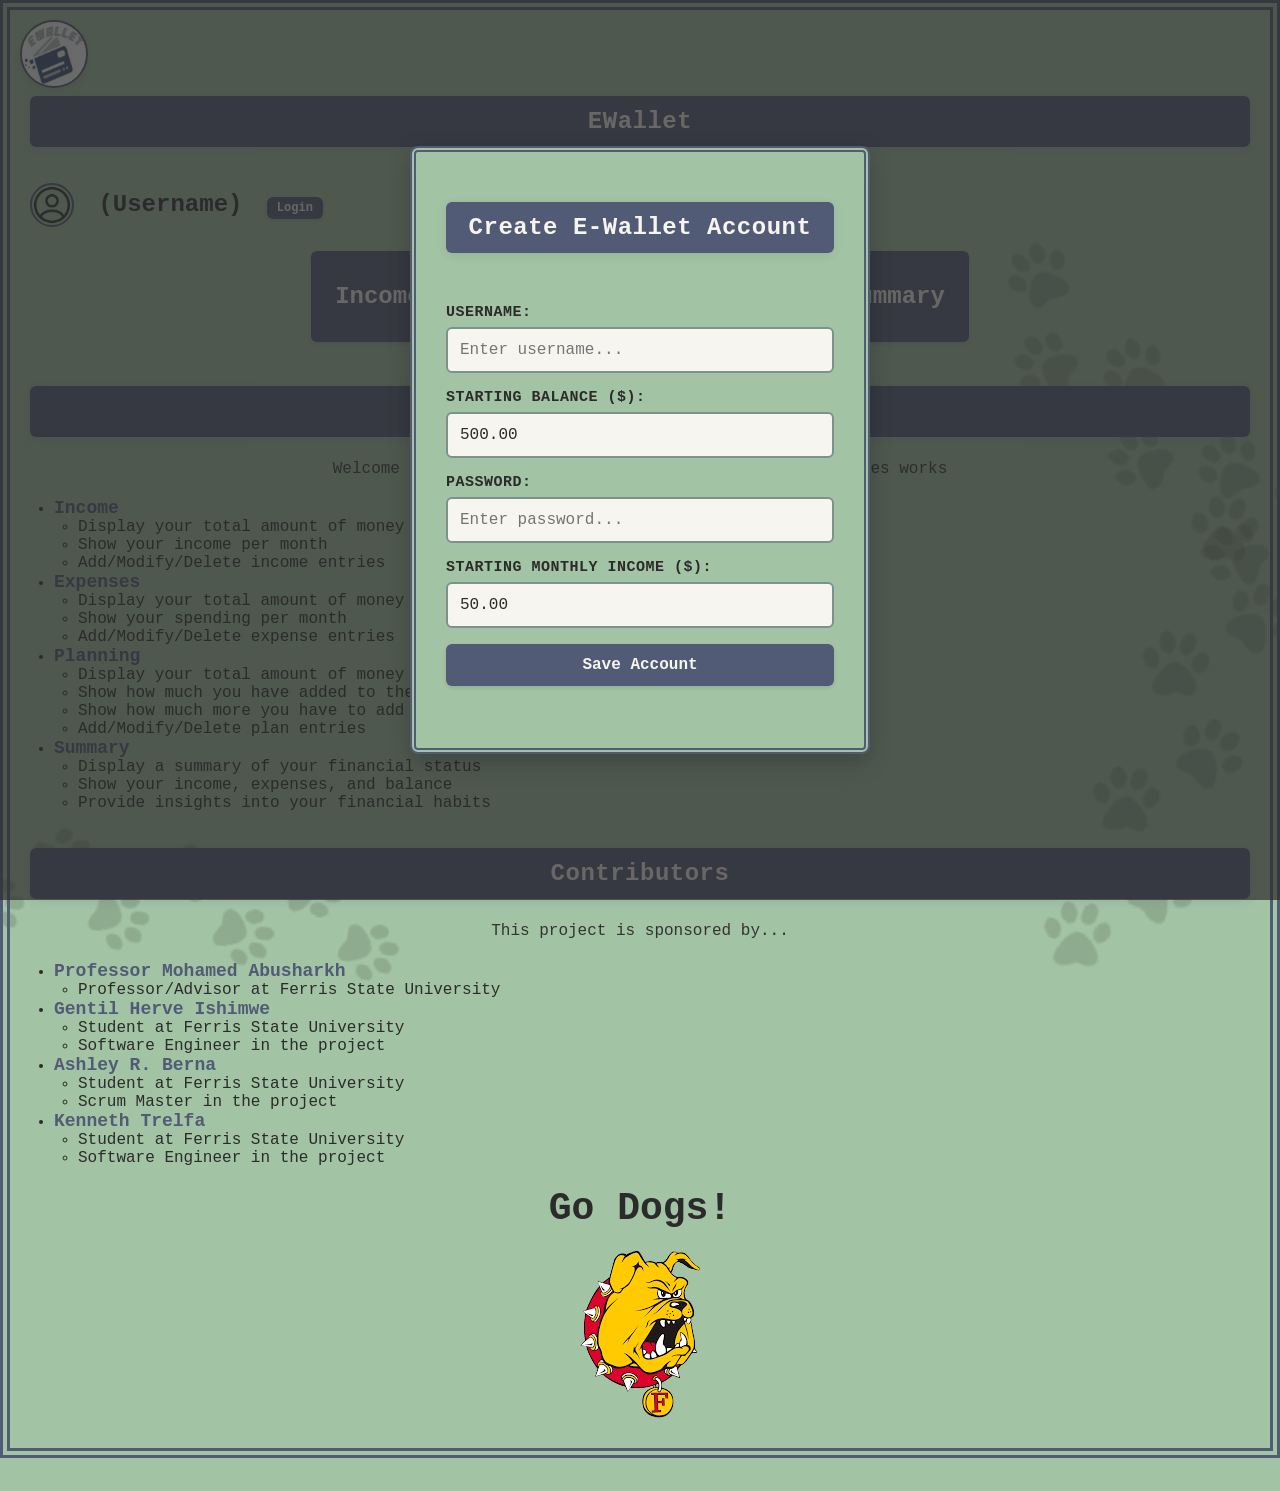
==== commit 9932023b: "Add logo sync across all app's features" ====
--- a/index.html
+++ b/index.html
@@ -1,42 +1,49 @@
 <!DOCTYPE html>
-<html>
+<html lang="en">
 <head>
     <meta charset="UTF-8">
+    <meta name="viewport" content="width=device-width, initial-scale=1.0">
     <link rel="icon" type="image/png" href="Pictures/appLogo.png">
-    <link rel = "stylesheet" href = "CSS_Files/styles.css">
+    <link rel="stylesheet" href="CSS_Files/styles.css">
     <title>EWallet</title>
 </head>
 <body>
     <a href="index.html" class="app-logo-link" aria-label="Return to Main Page"></a>
-    <img src="Pictures/appIcon.png" alt="EWallet Logo" class="app-logo-icon">
-    <div id = "intro">
-       <h1 class = "title"> EWallet</h1>
+    <img src="Pictures/appIcon.png" alt="EWallet Corporate Logo" class="app-logo-icon">
+    
+    <header id="intro">
+        <h1 class = "title">EWallet</h1>
 
         <h2>
             <img src = "Pictures/usernameIcon.png" alt = "Username Icon" id = "usernameIcon">
             <span class="username-text">(Username)</span>
+            <button id="authBtn" class="btn" style="margin-left:10px; padding:4px 10px; font-size:12px;"></button>
         </h2>
 
         <div id = "optionButtons">
-            <button id = "incomeButton" onclick = "window.location.href = 'HTML_Files/income.html'"><h2>Income</h2></button>
-            <button id = "expenseButton" onclick = "window.location.href = 'HTML_Files/expenses.html'"><h2>Expenses</h2></button>
-            <button id = "planningButton" onclick = "window.location.href = 'HTML_Files/planning.html'"><h2>Planning</h2></button>
-            <button id = "summaryButton" onclick = "window.location.href = 'HTML_Files/financialSummary.html'"><h2>Summary</h2></button>
+            <button id = "incomeButton" onclick = "window.location.href = './HTML_Files/income.html'"><h2>Income</h2></button>
+            <button id = "expenseButton" onclick = "window.location.href = './HTML_Files/expenses.html'"><h2>Expenses</h2></button>
+            <button id = "planningButton" onclick = "window.location.href = './HTML_Files/planning.html'"><h2>Planning</h2></button>
+            <button id = "summaryButton" onclick = "window.location.href = './HTML_Files/financialSummary.html'"><h2>Summary</h2></button>
         </div>
-    </div>
+    </header>
 
-    <!-- User Account Setup -->
-    <div id="accountCreationModal" class="modal-overlay" style="display: none;">
+    <!-- User Account Setup Model Block -->
+    <div id="accountCreationModal" class="modal-overlay" style="display: none;" role="dialog" aria-modal="true" aria-labelledby="modalTitle">
         <div class="modal-card">
-            <h2 class="title">Create E-Wallet Account</h2>
-            <form id="accountCreationForm">
+            <h2 class="title" id="modalTitle">Create E-Wallet Account</h2>
+            <form id="accountCreationForm" novalidate>
                 <div class="form-group">
                     <label for="walletUsername">Username:</label>
-                    <input type="text" id="walletUsername" required>
+                    <input type="text" id="walletUsername" placeholder="Enter username..." autocomplete="username" required>
                 </div>
                 <div class="form-group">
                     <label for="walletBaseBalance">Starting Balance ($):</label>
                     <input type="number" id="walletBaseBalance" value="500.00" step="0.01" min="0" required>
+                </div>
+                <div class="form-group">
+                    <label for="walletPassword">Password:</label>
+                    <input type="password" id="walletPassword" placeholder="Enter password..." autocomplete="current-password" required>
                 </div>
                 <div class="form-group">
                     <label for="walletBaseIncome">Starting Monthly Income ($):</label>
@@ -47,84 +54,83 @@
         </div>
     </div>
 
+    <div id="explination">
+        <h2 class="title">Welcome!</h2>
 
-    <div id = "explination">
-        <h1 class = "title">Welcome!</h1>
+        <img src="Pictures/PawPrints.png" alt="" role="presentation" id="pawPrints1">
 
-        <img src = "Pictures/PawPrints.png" alt = "Paw Prints" id = "pawPrints1">
-
-        <p class = "generalText">Welcome to EWallet! Here you can see how each of our pages works</p><br>
+        <p class="generalText">Welcome to EWallet! Here you can see how each of our pages works</p>
 
         <ul>
-            <li><p class = "listName">Income</p>
+            <li><span class="listName">Income</span>
                 <ul>
-                    <li><p>Display your total amount of money</p></li>
-                    <li><p>Show your income per month</p></li>
-                    <li><p>Add/Modify/Delete income entries</p></li>
+                    <li>Display your total amount of money</li>
+                    <li>Show your income per month</li>
+                    <li>Add/Modify/Delete income entries</li>
                 </ul>
             </li>
-            <li><p class = "listName">Expenses</p>
+            <li><span class="listName">Expenses</span>
                 <ul>
-                    <li><p>Display your total amount of money</p></li>
-                    <li><p>Show your spending per month</p></li>
-                    <li><p>Add/Modify/Delete expense entries</p></li>
+                    <li>Display your total amount of money</li>
+                    <li>Show your spending per month</li>
+                    <li>Add/Modify/Delete expense entries</li>
                 </ul>
             </li>
-            <li><p class = "listName">Planning</p>
+            <li><span class="listName">Planning</span>
                 <ul>
-                    <li><p>Display your total amount of money put into your plan</p></li>
-                    <li><p>Show how much you have added to the plan per month</p></li>
-                    <li><p>Show how much more you have to add to meet your goal</p></li>
-                    <li><p>Add/Modify/Delete plan entries</p></li>
+                    <li>Display your total amount of money put into your plan</li>
+                    <li>Show how much you have added to the plan per month</li>
+                    <li>Show how much more you have to add to meet your goal</li>
+                    <li>Add/Modify/Delete plan entries</li>
                 </ul>
             </li>
-            <li><p class = "listName">Summary</p>
+            <li><span class="listName">Summary</span>
                 <ul>
-                    <li><p>Display a summary of your financial status</p></li>
-                    <li><p>Show your income, expenses, and balance</p></li>
-                    <li><p>Provide insights into your financial habits</p></li>
+                    <li>Display a summary of your financial status</li>
+                    <li>Show your income, expenses, and balance</li>
+                    <li>Provide insights into your financial habits</li>
                 </ul>
             </li>
         </ul>
     </div>
 
-    <div id = "contributers">
-        <h1 class = "title">Contributers</h1>
+    <div id="contributers">
+        <h2 class="title">Contributors</h2>
 
-        <img src = "Pictures/PawPrints.png" alt = "Paw Prints" id = "pawPrints2">
-        <img src = "Pictures/PawPrints.png" alt = "Paw Prints" id = "pawPrints3">
+        <img src="Pictures/PawPrints.png" alt="" role="presentation" id="pawPrints2">
+        <img src="Pictures/PawPrints.png" alt="" role="presentation" id="pawPrints3">
 
-        <p class = "generalText">This project is sponsered by...</p><br>
+        <p class="generalText">This project is sponsored by...</p>
 
         <ul>
-            <li><p class = "listName">Professor Mohamid Abusharkh</p>
+            <li><span class="listName">Professor Mohamed Abusharkh</span>
                 <ul>
-                    <li><p>Professor/Advisor at Ferris State University</p></li>
+                    <li>Professor/Advisor at Ferris State University</li>
                 </ul>
             </li>
-            <li><p class = "listName">Gentil Herve Ishimwe</p>
+            <li><span class="listName">Gentil Herve Ishimwe</span>
                 <ul>
-                    <li><p>Student at Ferris State University</p></li>
-                    <li><p>Software Engineer in the project</p></li>
+                    <li>Student at Ferris State University</li>
+                    <li>Software Engineer in the project</li>
                 </ul>
             </li>
-            <li><p class = "listName">Ashley R. Berna</p>
+            <li><span class="listName">Ashley R. Berna</span>
                 <ul>
-                    <li><p>Student at Ferris State University</p></li>
-                    <li><p>Scrum Master in the project</p></li>
+                    <li>Student at Ferris State University</li>
+                    <li>Scrum Master in the project</li>
                 </ul>
             </li>
-                <li><p class = "listName">⁠Kenneth Trelfa</p>
+            <li><span class="listName">Kenneth Trelfa</span>
                 <ul>
-                    <li><p>Student at Ferris State University</p></li>
-                    <li><p>Software Engineer in the project</p></li>
+                    <li>Student at Ferris State University</li>
+                    <li>Software Engineer in the project</li>
                 </ul>
             </li>
         </ul>
 
-        <h2 id = "slogan">Go Dogs!</h2>
+        <h3 id="slogan">Go Dogs!</h3>
 
-        <img src = "Pictures/FerrisStateLogo.png" alt = "Ferris State Logo" id = "logo">
+        <img src="Pictures/FerrisStateLogo.png" alt="Ferris State University Bulldogs Logo" id="logo">
     </div>
 
     <script type="module" src="./app.js"></script>
--- a/CSS_Files/styles.css
+++ b/CSS_Files/styles.css
@@ -14,7 +14,7 @@
     font-family: "Lucida Console", Monaco, monospace; 
     color: #2B2B2B;
     border: 10px double #525B76; 
-    min-height: calc(100vh - 40px);
+    min-height: 100vh;
     position: relative;
     overflow-x: hidden; 
 }
@@ -123,6 +123,7 @@
 /* Button Styles */
 #optionButtons {
     display: flex;
+    flex-wrap: wrap;
     justify-content: center;
     gap: 16px;
     margin: 24px 0;
@@ -163,23 +164,23 @@
 
 /* Image Styles */
 #pawPrints1, #pawPrints2, #pawPrints3, #pawPrints4, #pawPrints5, #pawPrints6, #pawPrints7 {
-    position: absolute;
+    position: fixed; /* Fixed context prevents absolute layout drift on transaction additions */
     z-index: -1; 
-    opacity: 0.15; 
+    opacity: 0.12; 
     pointer-events: none;
 }
 
-#pawPrints1 { top: 350px; left: 85%; width: 200px; transform: rotate(-45deg); }
-#pawPrints2 { top: 1100px; left: 85%; width: 220px; transform: rotate(20deg); }
-#pawPrints3 { top: 1600px; left: 5%; width: 180px; transform: rotate(97deg); }
-#pawPrints4 { top: 180px; left: 80%; width: 180px; transform: rotate(-70deg); }
-#pawPrints5 { top: 315px; left: 2%; width: 110px; transform: rotate(15deg); }
-#pawPrints6 { top: 250px; left: 80%; width: 180px; transform: rotate(-75deg); }
-#pawPrints7 { top: 325px; left: 2%; width: 130px; transform: rotate(15deg); }
+#pawPrints1 { top: 20%; left: 85%; width: 15vw; max-width: 200px; transform: rotate(-45deg); }
+#pawPrints2 { top: 45%; left: 85%; width: 16vw; max-width: 220px; transform: rotate(20deg); }
+#pawPrints3 { top: 70%; left: 5%;  width: 14vw; max-width: 180px; transform: rotate(97deg); }
+#pawPrints4 { top: 15%; left: 80%; width: 14vw; max-width: 180px; transform: rotate(-70deg); }
+#pawPrints5 { top: 30%; left: 2%;  width: 9vw;  max-width: 110px; transform: rotate(15deg); }
+#pawPrints6 { top: 22%; left: 80%; width: 14vw; max-width: 180px; transform: rotate(-75deg); }
+#pawPrints7 { top: 32%; left: 2%;  width: 10vw; max-width: 130px; transform: rotate(15deg); }
 
 @media (max-width: 1024px) {
     #pawPrints1, #pawPrints2, #pawPrints3, #pawPrints4, #pawPrints5, #pawPrints6, #pawPrints7 {
-        display: none;
+        display: none !important;
     }
 }
 
@@ -195,11 +196,14 @@
 
 #logo {
     display: block;
+    max-width: 100%;
+    height: auto;
     margin: 0 auto;
 }
 
 /* Div Styles */
 .incomeSum, .expense-sum, .planning-box {
+    width: 100%;
     max-width: 500px; 
     margin: 12px auto; 
     padding: 16px 20px;
@@ -207,7 +211,7 @@
     align-items: center;
     justify-content: space-between; 
     gap: 25px;
-    background-color: rgba(247, 245, 240, 0.6); 
+    background-color: rgba(247, 245, 240, 0.9); /* Enhanced opacity for text accessibility readability metrics */
     border-radius: 8px;
     border-left: 5px solid #7D928B; 
     box-sizing: border-box; 
@@ -215,16 +219,19 @@
 
 #currentGoal {
     display: flex;
+    flex-wrap: wrap;
     align-items: center;
     justify-content: center;
     gap: 25px;
-    width: fit-content;
+    width: 100%;
+    max-width: 500px;
     margin: 0 auto;
     padding: 16px;
 }
 
 /* Form Styles */
 form, #expenseForm, #planningForm {
+    width: 100%;
     max-width: 500px; 
     margin: 32px auto; 
     display: flex;
@@ -232,7 +239,6 @@
     gap: 16px; 
 }
 
-
 .form-group {
     display: flex;
     flex-direction: column;
@@ -243,7 +249,7 @@
     font-family: "Lucida Console", Monaco, monospace;
     font-size: 15px;
     font-weight: bold;
-    margin-bottom: 2px;
+    margin-bottom: 6px;
     color: #2B2B2B;
     text-transform: uppercase; 
     letter-spacing: 0.5px;
@@ -252,7 +258,7 @@
 form input, form select, form textarea {
     padding: 12px;
     font-family: "Lucida Console", Monaco, monospace;
-    font-size: 15px;
+    font-size: 16px; /* Native 16px sizing eliminates automatic system layouts browser zooming on iOS Safari profiles */
     color: #2B2B2B;
     border: 2px solid #7D928B; 
     border-radius: 6px;
@@ -266,15 +272,22 @@
     outline: none;
     background-color: #ffffff;
     border-color: #525B76; 
-    box-shadow: 0 0 0 3px rgba(82, 91, 118, 0.15);
+    box-shadow: 0 0 0 4px rgba(82, 91, 118, 0.2);
 }
 
 /* Table Styles */
+.table-responsive {
+    width: 100%;
+    overflow-x: auto; /* Activates horizontal touch scrolling boundaries securely on small screen devices */
+    -webkit-overflow-scrolling: touch;
+    margin: 40px auto;
+}
+
 table {
-    margin: 40px auto;
+    margin: 0 auto;
     border-collapse: separate; 
     border-spacing: 0;
-    width: 90%;
+    width: 95%;
     max-width: 1000px;
     background-color: #F7F5F0;
     border-radius: 8px;
@@ -300,9 +313,8 @@
     font-size: 15px;
     color: #333333;
     border-bottom: 1px solid rgba(125, 146, 139, 0.25); 
-    max-width: 300px;
-    word-wrap: break-word;
-    overflow-wrap: anywhere;
+    overflow-wrap: break-word;
+    word-break: break-word;
 }
 
 table tr:last-child td {
@@ -310,7 +322,33 @@
 }
 
 table td button {
-    padding: 6px 12px;
-    font-size: 13px;
-    margin-right: 4px;
-}
+    padding: 8px 14px;
+    font-size: 14px;
+    margin: 4px 4px 4px 0;
+    min-width: 70px;
+    min-height: 38px; /* Safe minimum touch metric target expansion formatting */
+}
+
+/* Centralized Onboarding Modal Interface Overlay Layering Rules */
+.modal-overlay {
+    position: fixed;
+    top: 0;
+    left: 0;
+    width: 100vw;
+    height: 100vh;
+    background-color: rgba(43, 43, 43, 0.7); /* Translucent charcoal layer hides secondary layouts */
+    display: flex;
+    align-items: center;
+    justify-content: center;
+    z-index: 10000; /* Stacks mask safely on top of fixed navigational structures */
+}
+
+.modal-card {
+    background-color: #A2C3A4;
+    padding: 30px;
+    border: 6px double #525B76;
+    border-radius: 8px;
+    width: 90%;
+    max-width: 460px;
+    box-shadow: 0 8px 24px rgba(0, 0, 0, 0.2);
+}
